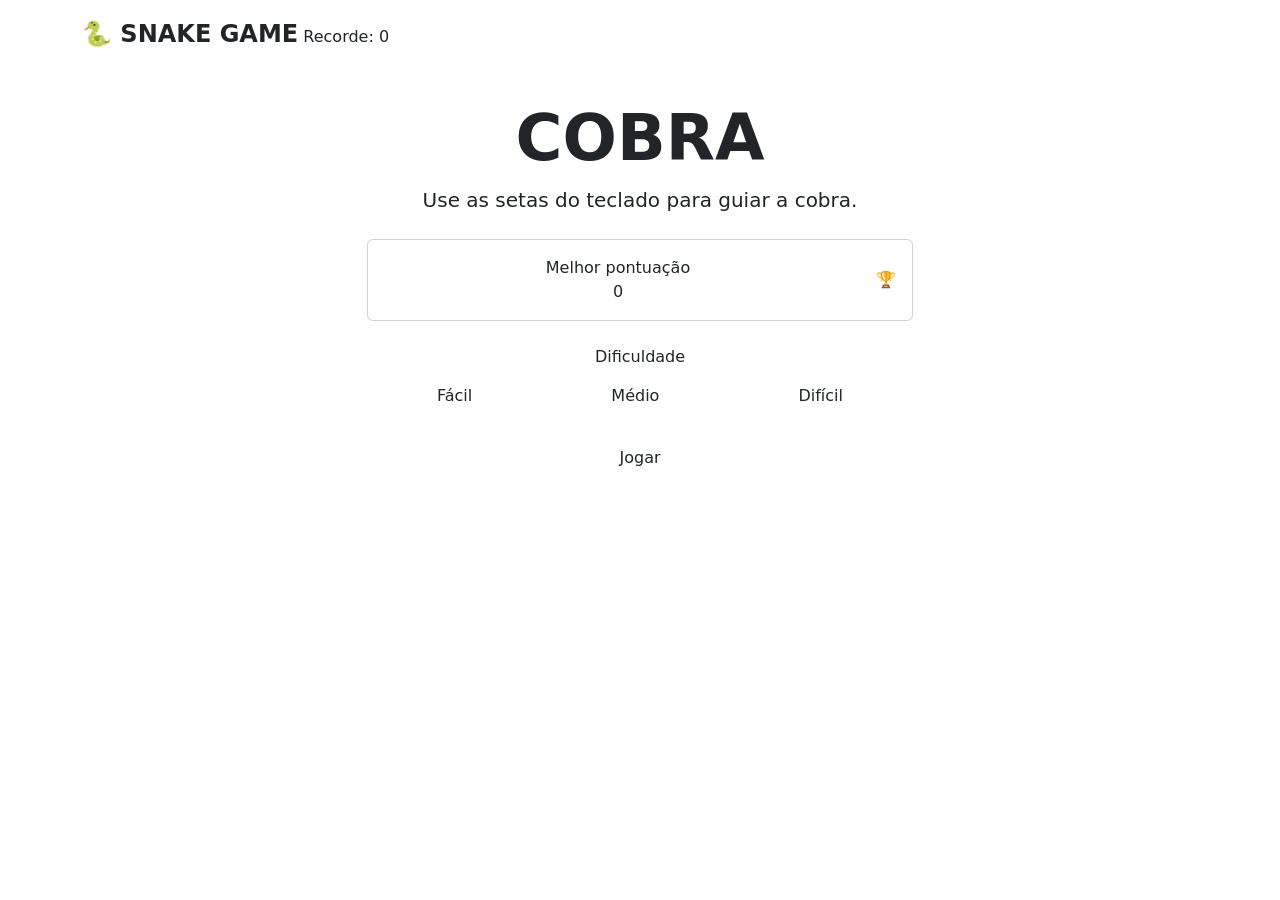
==== index.html @ 018941f0 "Atividade jogo da cobra" ====
<!DOCTYPE html>
<html lang="pt-br">

<head>
    <meta charset="UTF-8">
    <meta name="viewport" content="width=device-width, initial-scale=1.0">
    <title>Jogo da cobra</title>

    <link rel="stylesheet" href="index.css">
    <link rel="stylesheet" href="https://cdn.jsdelivr.net/npm/bootstrap@5.3.8/dist/css/bootstrap.min.css">
</head>

<body>
    <header>
        <nav class="navbar navbar-dark"></nav>
        <div class="container">
            <span class="navbar-brand fw-bold fs-4">🐍 SNAKE GAME</span>
            <span class="navbar-text" id="navbar-recorde">Recorde: 0</span>
        </div>

    </header>

    <main class="container py-5">
        <div class="row justify-content-center">
            <div class="col-12 col-md-8 col-lg-6 text-center">
                <div class="titulo-bloco mb-4">
                    <h1 class="display-3 fw-bold titulo-jogo">COBRA</h1>
                    <p class="lead subtitulo">Use as setas do teclado para guiar a cobra.</p>
                </div>
                <div class="card card-recorde mb-4">
                    <div class="card-body py-3">
                        <div class="row align-items-center">
                            <div class="col">
                                <span class="label-card">Melhor pontuação</span>
                                <div class="valor-recorde" id="recorde-display">0</div>
                            </div>

                            <div class="col-auto">
                                <span class="icone-trofeu">🏆</span>
                            </div>
                        </div>
                    </div>
                </div>
                <div class="mb-4">
                    <p class="label-secao mb-2">Dificuldade</p>
                    <div class="btn-group w-100" role="group">
                        <input type="radio" class="btn-check" name="Dificuldade" id="facil" value="200">
                        <label class="btn btn-outline-dif" for="facil">Fácil</label>

                        <input type="radio" class="btn-check" name="Dificuldade" id="facil" value="130">
                        <label class="btn btn-outline-dif" for="facil">Médio</label>

                        <input type="radio" class="btn-check" name="Dificuldade" id="facil" value="70">
                        <label class="btn btn-outline-dif" for="facil">Difícil</label>

                    </div>
                </div>

                <a href="jogo.html" class="btn btn-jogar w-100 mb-3" id="btn-jogar"> 
                    Jogar
                </a>
                </div>
                </div>


    </main>

    <footer>

    </footer>
</body>

</html>
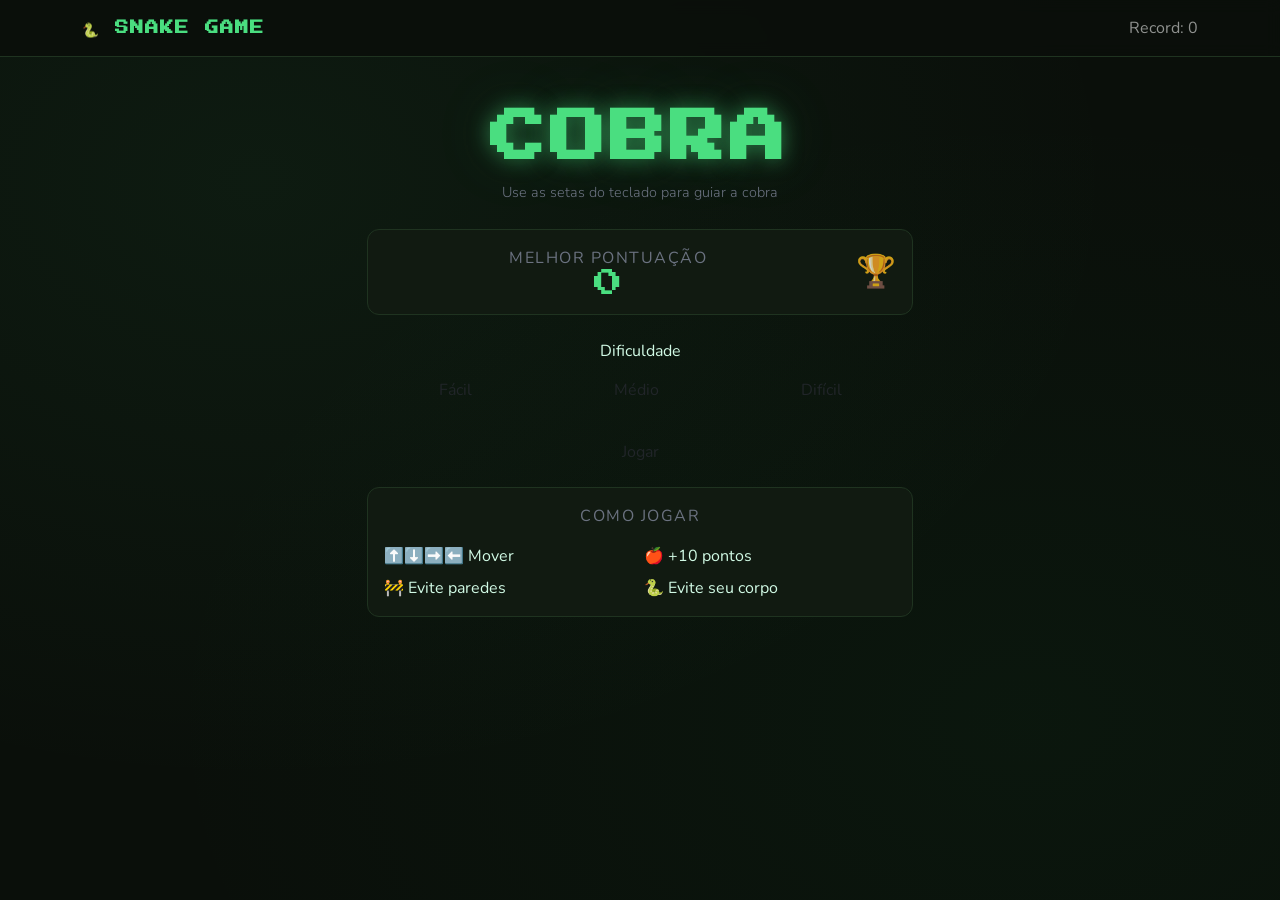
==== commit b2735e1b: "Execução de atividadde do jogo da cobra." ====
--- a/index.html
+++ b/index.html
@@ -1,73 +1,120 @@
 <!DOCTYPE html>
 <html lang="pt-br">
+  <head>
+    <meta charset="UTF-8" />
+    <meta name="viewport" content="width=device-width, initial-scale=1.0" />
+    <title>Snake Game</title>
 
-<head>
-    <meta charset="UTF-8">
-    <meta name="viewport" content="width=device-width, initial-scale=1.0">
-    <title>Jogo da cobra</title>
-
-    <link rel="stylesheet" href="index.css">
-    <link rel="stylesheet" href="https://cdn.jsdelivr.net/npm/bootstrap@5.3.8/dist/css/bootstrap.min.css">
-</head>
-
-<body>
+    <link
+      rel="stylesheet"
+      href="https://cdn.jsdelivr.net/npm/bootstrap@5.3.8/dist/css/bootstrap.min.css"
+    />
+    <link rel="stylesheet" href="index.css" />
+  </head>
+  <body>
     <header>
-        <nav class="navbar navbar-dark"></nav>
+      <nav class="navbar navbar-dark">
         <div class="container">
-            <span class="navbar-brand fw-bold fs-4">🐍 SNAKE GAME</span>
-            <span class="navbar-text" id="navbar-recorde">Recorde: 0</span>
+          <span class="navbar-brand fw-bold fs-4">🐍 SNAKE GAME</span>
+          <span class="navbar-text" id="navbar-record">Record: 0</span>
         </div>
-
+      </nav>
     </header>
 
     <main class="container py-5">
-        <div class="row justify-content-center">
-            <div class="col-12 col-md-8 col-lg-6 text-center">
-                <div class="titulo-bloco mb-4">
-                    <h1 class="display-3 fw-bold titulo-jogo">COBRA</h1>
-                    <p class="lead subtitulo">Use as setas do teclado para guiar a cobra.</p>
-                </div>
-                <div class="card card-recorde mb-4">
-                    <div class="card-body py-3">
-                        <div class="row align-items-center">
-                            <div class="col">
-                                <span class="label-card">Melhor pontuação</span>
-                                <div class="valor-recorde" id="recorde-display">0</div>
-                            </div>
+      <div class="row justify-content-center">
+        <div class="col-12 col-md-8 col-lg-6 text-center">
+          <div class="titulo-bloco mb-4">
+            <h1 class="display-3 fw-bold titulo-jogo">COBRA</h1>
+            <p class="lead subtitulo">
+              Use as setas do teclado para guiar a cobra
+            </p>
+          </div>
 
-                            <div class="col-auto">
-                                <span class="icone-trofeu">🏆</span>
-                            </div>
-                        </div>
-                    </div>
-                </div>
-                <div class="mb-4">
-                    <p class="label-secao mb-2">Dificuldade</p>
-                    <div class="btn-group w-100" role="group">
-                        <input type="radio" class="btn-check" name="Dificuldade" id="facil" value="200">
-                        <label class="btn btn-outline-dif" for="facil">Fácil</label>
-
-                        <input type="radio" class="btn-check" name="Dificuldade" id="facil" value="130">
-                        <label class="btn btn-outline-dif" for="facil">Médio</label>
-
-                        <input type="radio" class="btn-check" name="Dificuldade" id="facil" value="70">
-                        <label class="btn btn-outline-dif" for="facil">Difícil</label>
-
-                    </div>
+          <div class="card card-recorde mb-4">
+            <div class="card-body py-3">
+              <div class="row align-items-center">
+                <div class="col">
+                  <span class="label-card">Melhor pontuação</span>
+                  <div class="valor-recorde" id="record-display">0</div>
                 </div>
 
-                <a href="jogo.html" class="btn btn-jogar w-100 mb-3" id="btn-jogar"> 
-                    Jogar
-                </a>
+                <div class="col-auto">
+                  <span class="icone-trofeu">🏆</span>
                 </div>
+              </div>
+            </div>
+          </div>
+
+          <div class="mb-4">
+            <p class="label-secao mb-2">Dificuldade</p>
+            <div class="btn-group w-100" role="group">
+              <input
+                type="radio"
+                class="btn-check"
+                name="dificuldede"
+                id="facil"
+                value="200"
+              />
+              <label class="btn btn-outline-dif" for="facil">Fácil</label>
+
+              <input
+                type="radio"
+                class="btn-check"
+                name="dificuldede"
+                id="medio"
+                value="200"
+              />
+              <label class="btn btn-outline-dif" for="medio">Médio</label>
+
+              <input
+                type="radio"
+                class="btn-check"
+                name="dificuldede"
+                id="dificil"
+                value="200"
+              />
+              <label class="btn btn-outline-dif" for="dificil">Difícil</label>
+            </div>
+          </div>
+
+          <a href="jogo.html" class="btn btn-jogar w-100 mb-3">Jogar</a>
+
+          <div class="card card-instrucoes">
+            <div class="card-body">
+              <p class="label-card mb-3">Como Jogar</p>
+              <div class="row g-2 text-start">
+                <div class="col-6">
+                  <div class="instrucao-item">⬆️⬇️➡️⬅️   Mover</div>
                 </div>
-
-
+                <div class="col-6">
+                  <div class="instrucao-item">🍎   +10 pontos</div>
+                </div>
+                <div class="col-6">
+                  <div class="instrucao-item">🚧   Evite paredes</div>
+                </div>
+                <div class="col-6">
+                  <div class="instrucao-item"></div>
+                  🐍   Evite seu corpo
+                </div>
+              </div>
+            </div>
+          </div>
+        </div>
+      </div>
     </main>
 
-    <footer>
+    <script src="https://cdn.jsdelivr.net/npm/bootstrap@5.3.3/dist/js/bootstrap.bundle.min.js"></script>
+    <script>
+        const recorde = localStorage.getItem("Cobra Recorde") || 0;
+        document.getElementById("recorde-display").textContent = recorde;
+        document.getElementById('nav-recorde').textContent = "Recorde" + recorde;
 
-    </footer>
-</body>
+        document.getElementById("btn-jogar").addEventListener("click", () => {
+            const dificuldadeSelecionada = document.querySelector('input[name = "dificuldade"]: checked').value;
+            localStorage.setItem("cobra_velocidade", dificuldadeSelecionada)
+        });
 
-</html>+    </script>
+  </body>
+</html>
--- a/index.css
+++ b/index.css
@@ -0,0 +1,92 @@
+@import url('https://fonts.googleapis.com/css2?family=Nunito:ital,wght@0,200..1000;1,200..1000&family=Press+Start+2P&display=swap');
+
+:root {
+    --verde: #4ade80;
+    --verde-escuro: #16a34a;
+    --fundo: #0a0f0a;
+    --fundo-card: #111a11;
+    --borda: #1f3320;
+    --texto: #d1fae5;
+    --esmaecido: #6b7280;
+}
+
+*{
+    box-sizing: border-box;
+    margin: 0;
+    padding: 0;
+}
+
+body {
+    font-family: "nunito", sans-serif;
+    background-color: var(--fundo);
+    color: var(--texto);
+    min-height: 100vh;
+    background-image:
+    radial-gradient(ellipse at 20% 20%, rgba(74, 222, 128, 0.06)0%, transparent 60%),
+    radial-gradient(ellipse at 80% 80%, rgba(22, 163, 74, 0.05)0%, transparent 60%);
+}
+
+.navbar {
+    background: rgba(10, 15, 10, 0.9);
+    border-bottom: 1px solid var(--borda);
+    backdrop-filter: blur(8px);
+}
+
+.navbar-brand{
+    font-family: "Press Start 2P", monospace;
+    font-size: 0.85rem !important;
+    color: var(--verde) !important;
+    letter-spacing: 1px;
+}
+
+navbar-text {
+    font-size: 0.8rem;
+    color: var(--esmaecido)
+}
+
+.titulo-jogo{
+    font-family: "Press Start 2P", monospace;
+    font-size: clamp(2rem, 8.5vw, 3.5rem) !important;
+    color: var(--verde);
+    text-shadow: 
+    0 0 20px rgba(74, 222, 128, 0.5),
+    0 0 60px rgba(74, 222, 128, 0.2);
+    line-height: 1.2;
+    letter-spacing: 4px;
+}
+
+.subtitulo{
+    color: var(--esmaecido);
+    font-size: 0.9rem;
+    line-height: 1.7;
+}
+
+.card-recorde,
+.card-instrucoes {
+    background: var(--fundo-card);
+    border: 1px solid var(--borda);
+    border-radius: 12px;
+    color: var(--texto)
+}
+
+.label-card {
+    fot-size: 0.7rem;
+    text-transform: uppercase;
+    letter-spacing: 1.5px;
+    color: var(--esmaecido);
+    margin-bottom: 4px;
+}
+
+.valor-recorde {
+    font-family: "Press Start 2P", monospace;
+    font-size: 1.8rem;
+    color: var(--verde);
+    line-height: 1;
+
+
+}
+
+.icone-trofeu {
+    font-size: 2rem;
+    opacity: 0.8;
+}
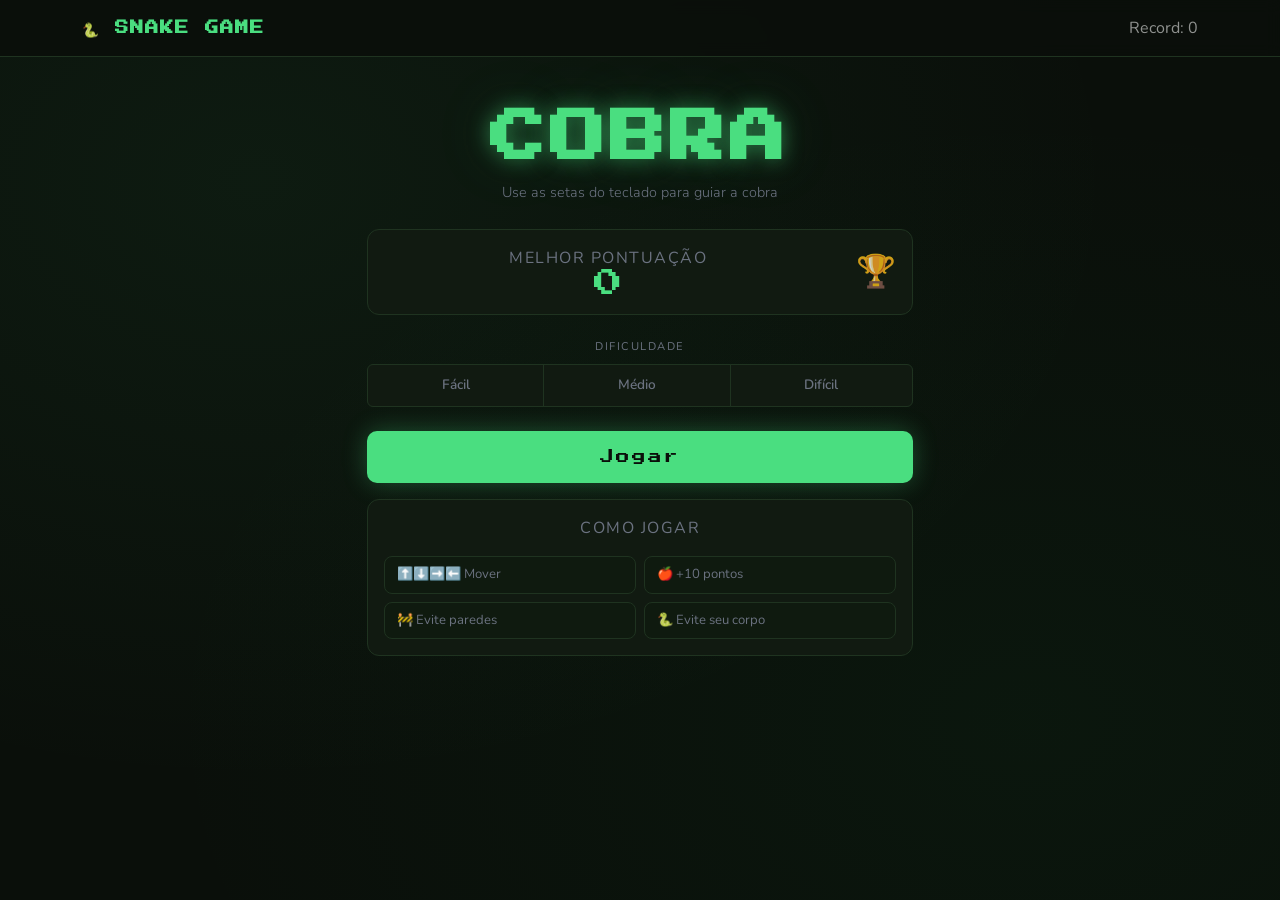
==== commit 8e438cb6: "Continuação do jogo da Cobra" ====
--- a/index.html
+++ b/index.html
@@ -94,8 +94,9 @@
                   <div class="instrucao-item">🚧   Evite paredes</div>
                 </div>
                 <div class="col-6">
-                  <div class="instrucao-item"></div>
+                  <div class="instrucao-item">
                   🐍   Evite seu corpo
+                  </div>
                 </div>
               </div>
             </div>
--- a/index.css
+++ b/index.css
@@ -89,4 +89,65 @@
 .icone-trofeu {
     font-size: 2rem;
     opacity: 0.8;
-}+}
+
+.label-secao{
+    font-size: 0.7rem;
+    text-transform: uppercase;
+    letter-spacing: 1.5px;
+    color: var(--esmaecido);
+}
+
+.btn-outline-dif{
+    background: var(--fundo-card);
+    border-color: var(--borda);
+    color: var(--esmaecido);
+    font-weight: 600;
+    font-size: 0.85rem;
+    padding: 10px;
+    transition: all 0.2s;
+}
+
+.btn-check:checked + .btn-outline-dif {
+    background: var(--verde-escuro);
+    border-color: var(--verde);
+    color: #FFFFFF;
+}
+
+.btn-outline-dif:hover {
+    background: #1A2E1A !important;
+    border-color: var(--verde) !important;
+    color: var(--verde) !important;
+}
+
+.btn-jogar {
+    font-family: "Press Start 2P", monospace;
+    font-size: 0.85rem;
+    background: var(--verde);
+    color: #0A0F0A;
+    border: none;
+    border-radius: 10px;
+    padding: 16px;
+    letter-spacing: 2px;
+    text-decoration: none;
+    display: block;
+    transition: all 0.2;
+    box-shadow: 0 0 24px rgba(74, 222, 128, 0.3);
+}
+
+.btn-jogar:hover {
+    background: #86EFAC;
+    color:#0A0F0A;
+    box-shadow: 0 0 40px rgba(74, 222, 128, 0.5);
+    transform: translateY(-2px);
+}
+
+.instrucao-item{
+    background: #0F1A0F;
+    border: 1px solid var(--borda);
+    border-radius: 8px;
+    padding: 8px 12px;
+    font-size: 0.82rem;
+    color: var(--esmaecido);
+}
+
